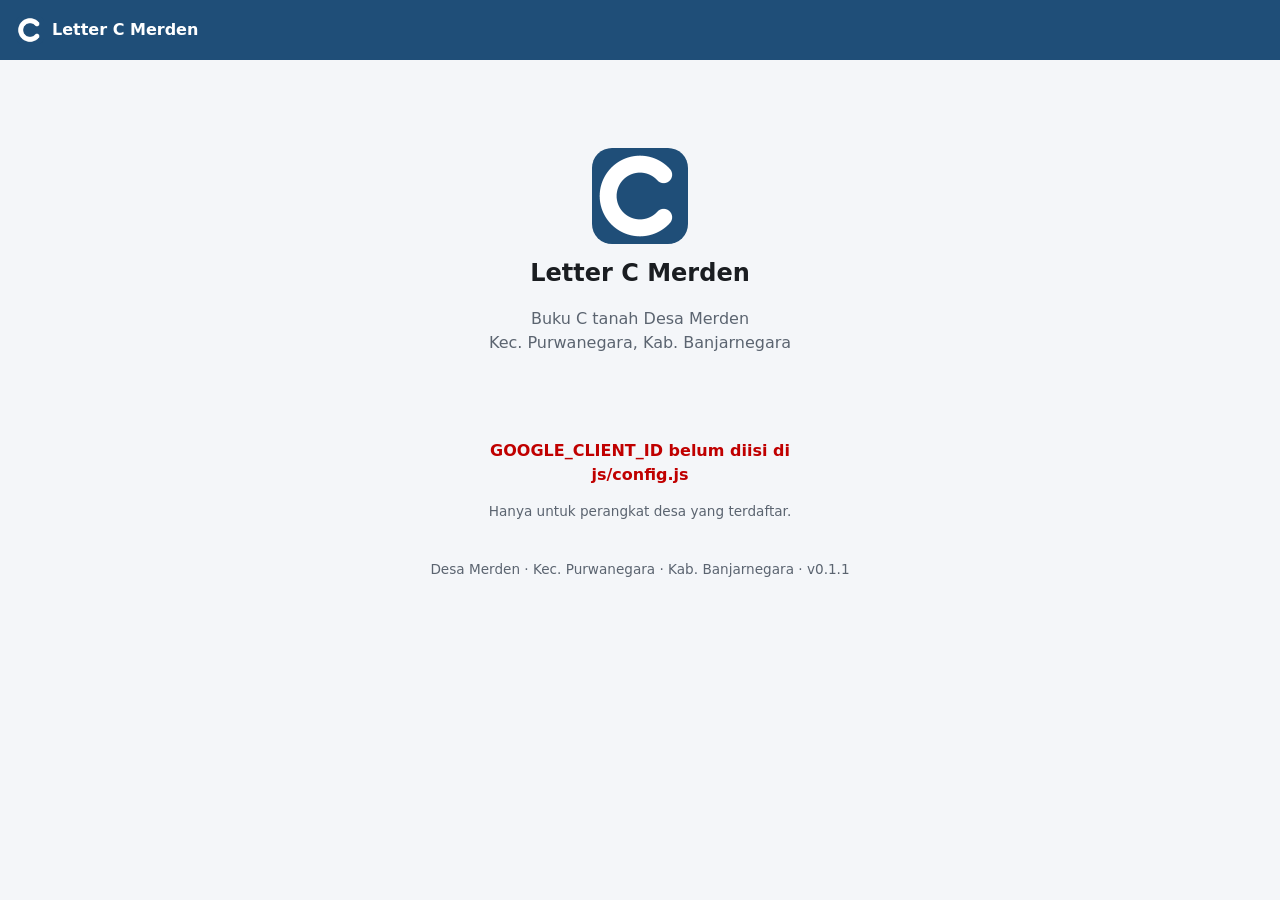
==== docs/index.html @ 0f7bc726 "Tahap 1: fondasi Letter C Merden (API Apps Script + PWA)" ====
<!doctype html>
<html lang="id">
<head>
  <meta charset="utf-8">
  <meta name="viewport" content="width=device-width, initial-scale=1, viewport-fit=cover">
  <title>Letter C Merden</title>
  <meta name="description" content="Pencarian dan perbaikan data buku Letter C Desa Merden">
  <meta name="theme-color" content="#1F4E78">
  <meta name="color-scheme" content="light dark">
  <link rel="manifest" href="manifest.webmanifest">
  <link rel="icon" href="icons/icon-192.png" type="image/png">
  <link rel="apple-touch-icon" href="icons/apple-touch-icon.png">
  <link rel="stylesheet" href="css/app.css">
  <script src="https://accounts.google.com/gsi/client" async defer></script>
</head>
<body class="tanpa-menu">
  <a class="sr-only lompat" href="#app">Langsung ke isi</a>
  <div id="pita-offline" class="pita-offline" hidden role="status">Offline — data terakhir. Simpan dinonaktifkan.</div>
  <div id="banner-update" class="banner-update" hidden role="status">
    Versi baru tersedia <button class="btn btn-tipis">Muat ulang</button>
  </div>

  <header class="atas">
    <a href="#/" class="merek"><img src="icons/icon-192.png" alt="" width="28" height="28"><span>Letter C Merden</span></a>
    <span id="profil-atas" class="profil-atas"></span>
  </header>

  <nav id="nav" class="nav" aria-label="Menu utama"></nav>

  <main id="app" class="isi" tabindex="-1"></main>

  <footer class="kaki redup kecil">Desa Merden · Kec. Purwanegara · Kab. Banjarnegara · <span id="versi"></span></footer>

  <div id="toast" class="toast-wadah" aria-live="polite"></div>
  <div id="modal" class="modal" hidden></div>

  <noscript>Aplikasi ini memerlukan JavaScript.</noscript>
  <script type="module" src="js/app.js"></script>
</body>
</html>
---- docs/css/app.css ----
/* LETTER C MERDEN — gaya dasar. Font sistem, 16px, target sentuh ≥ 44px. */
:root {
  --utama: #1F4E78;
  --utama-teks: #ffffff;
  --aksen: #548235;
  --bahaya: #C00000;
  --peringatan: #B45F06;
  --latar: #f4f6f9;
  --permukaan: #ffffff;
  --teks: #1a1d21;
  --redup: #5b6470;
  --garis: #dde2e8;
  --hover: #eef3f9;
  --kuning: #fff3c4;
  --bayang: 0 1px 2px rgba(0,0,0,.06), 0 1px 3px rgba(0,0,0,.08);
  --radius: 10px;
  --nav-tinggi: 64px;
}
@media (prefers-color-scheme: dark) {
  :root {
    --utama: #6FA3D6;
    --utama-teks: #0d1620;
    --aksen: #8CC36A;
    --bahaya: #FF6B6B;
    --peringatan: #F0A44B;
    --latar: #111418;
    --permukaan: #1b1f25;
    --teks: #e7eaee;
    --redup: #9aa4b0;
    --garis: #2e343c;
    --hover: #232a33;
    --kuning: #4a3d00;
    --bayang: none;
  }
}

* { box-sizing: border-box; }
[hidden] { display: none !important; }
html { -webkit-text-size-adjust: 100%; }
body {
  margin: 0;
  font: 16px/1.5 system-ui, -apple-system, "Segoe UI", Roboto, sans-serif;
  background: var(--latar);
  color: var(--teks);
  min-height: 100vh;
  padding-bottom: calc(var(--nav-tinggi) + env(safe-area-inset-bottom));
}
a { color: var(--utama); }
h1 { font-size: 1.5rem; margin: .25rem 0 .75rem; }
h2 { font-size: 1.1rem; margin: 0 0 .5rem; }
.redup { color: var(--redup); }
.kecil { font-size: .85rem; }
.teks-bahaya { color: var(--bahaya); }
.mono { font-family: ui-monospace, Consolas, monospace; }
.sr-only { position: absolute; width: 1px; height: 1px; overflow: hidden; clip: rect(0 0 0 0); white-space: nowrap; }
.lompat:focus { position: fixed; left: 8px; top: 8px; width: auto; height: auto; clip: auto; z-index: 99; background: var(--permukaan); padding: 8px; }

/* Kepala */
.atas {
  position: sticky; top: 0; z-index: 10;
  display: flex; align-items: center; justify-content: space-between; gap: 8px;
  padding: 8px 16px; padding-top: calc(8px + env(safe-area-inset-top));
  background: #1F4E78; color: #fff;
}
.merek { display: flex; align-items: center; gap: 8px; color: #fff; text-decoration: none; font-weight: 600; min-height: 44px; }
.merek img { border-radius: 6px; }
.profil-atas { font-size: .8rem; opacity: .9; text-align: right; overflow: hidden; text-overflow: ellipsis; white-space: nowrap; max-width: 55%; }

/* Isi */
.isi { max-width: 1100px; margin: 0 auto; padding: 16px; outline: none; }
.kaki { text-align: center; padding: 8px 16px 16px; }

/* Menu bawah (HP) */
.nav {
  position: fixed; left: 0; right: 0; bottom: 0; z-index: 20;
  display: grid; grid-template-columns: repeat(5, 1fr);
  height: calc(var(--nav-tinggi) + env(safe-area-inset-bottom));
  padding-bottom: env(safe-area-inset-bottom);
  background: var(--permukaan); border-top: 1px solid var(--garis);
}
.nav-item {
  display: flex; flex-direction: column; align-items: center; justify-content: center; gap: 2px;
  color: var(--redup); text-decoration: none; font-size: .75rem; min-height: 44px;
}
.nav-item svg { width: 24px; height: 24px; fill: none; stroke: currentColor; stroke-width: 2; stroke-linecap: round; stroke-linejoin: round; }
.nav-item.aktif { color: var(--utama); font-weight: 600; }
body.tanpa-menu .nav, body.tanpa-menu .profil-atas { display: none; }
body.tanpa-menu { padding-bottom: 0; }

/* Laptop: menu samping */
@media (min-width: 900px) {
  body { padding-bottom: 0; padding-left: 200px; }
  body.tanpa-menu { padding-left: 0; }
  .nav {
    top: 0; bottom: 0; right: auto; width: 200px; height: auto;
    display: flex; flex-direction: column; gap: 4px; padding: 72px 8px 8px;
    border-top: 0; border-right: 1px solid var(--garis);
  }
  .nav-item { flex-direction: row; justify-content: flex-start; gap: 12px; padding: 0 12px; border-radius: 8px; font-size: .95rem; }
  .nav-item:hover { background: var(--hover); }
  .nav-item.aktif { background: var(--hover); }
  .atas { z-index: 30; }
}

/* Kartu, tombol */
.kartu {
  display: block; background: var(--permukaan); border: 1px solid var(--garis); border-radius: var(--radius);
  padding: 16px; margin-bottom: 12px; box-shadow: var(--bayang); color: inherit;
}
.kartu-galat { border-color: var(--bahaya); }
.kartu-peringatan { border-left: 4px solid var(--peringatan); }
.btn {
  display: inline-flex; align-items: center; justify-content: center; gap: 6px;
  min-height: 44px; padding: 0 16px; border-radius: 8px; border: 1px solid var(--garis);
  background: var(--permukaan); color: var(--teks); font: inherit; cursor: pointer; text-decoration: none;
}
.btn:hover { background: var(--hover); }
.btn:disabled { opacity: .5; cursor: not-allowed; }
.btn-utama { background: #1F4E78; border-color: #1F4E78; color: #fff; }
.btn-utama:hover { background: #183d5e; }
.btn-bahaya { color: var(--bahaya); border-color: var(--bahaya); }
.btn-tipis { min-height: 36px; padding: 0 12px; }
.btn-ikon { min-width: 44px; min-height: 44px; border: 0; background: none; color: inherit; font-size: 1.2rem; cursor: pointer; }
body.offline [data-simpan] { pointer-events: none; opacity: .5; }

/* Lencana */
.lencana { display: inline-block; padding: 1px 8px; border-radius: 999px; font-size: .75rem; font-weight: 600; vertical-align: middle; margin-right: 4px; }
.lencana-hijau { background: color-mix(in srgb, var(--aksen) 18%, transparent); color: var(--aksen); }
.lencana-abu { background: color-mix(in srgb, var(--redup) 18%, transparent); color: var(--redup); }
.lencana-peringatan { background: color-mix(in srgb, var(--peringatan) 18%, transparent); color: var(--peringatan); }
.lencana-merah { background: color-mix(in srgb, var(--bahaya) 16%, transparent); color: var(--bahaya); }

/* Cari */
.cari-besar { display: flex; gap: 8px; margin-bottom: 12px; }
.cari-besar input {
  flex: 1; min-width: 0; min-height: 52px; padding: 0 16px; font: inherit; font-size: 1.1rem;
  border: 2px solid var(--garis); border-radius: 12px; background: var(--permukaan); color: var(--teks);
}
.cari-besar input:focus { outline: none; border-color: var(--utama); }
.filter { display: flex; gap: 8px; overflow-x: auto; padding-bottom: 8px; margin-bottom: 8px; }
.filter select, .chip {
  min-height: 40px; padding: 0 12px; border-radius: 999px; border: 1px solid var(--garis);
  background: var(--permukaan); color: var(--teks); font: inherit; font-size: .9rem; flex: none;
}
.chip { display: inline-flex; align-items: center; gap: 6px; cursor: pointer; }
.daftar-kartu { list-style: none; margin: 0; padding: 0; }
.hasil { text-decoration: none; }
.hasil:hover { background: var(--hover); }
.hasil-atas { display: flex; align-items: center; gap: 8px; flex-wrap: wrap; }
.nomor-c { font-weight: 700; color: var(--utama); font-size: 1.05rem; margin-right: auto; }
.hasil-nama { font-weight: 600; margin: 2px 0; }
.tabel-hasil { display: none; }
.tabel-hasil tbody tr { cursor: pointer; }
.tabel-hasil tbody tr:hover { background: var(--hover); }
@media (min-width: 900px) {
  .daftar-kartu { display: none; }
  .tabel-hasil { display: table; }
}
.paging { display: flex; align-items: center; justify-content: space-between; gap: 8px; margin: 12px 0; }

/* Tabel */
.gulir-x { overflow-x: auto; -webkit-overflow-scrolling: touch; }
.tabel { width: 100%; border-collapse: collapse; background: var(--permukaan); font-size: .92rem; }
.tabel th, .tabel td { padding: 8px 10px; border-bottom: 1px solid var(--garis); text-align: left; vertical-align: top; }
.tabel th { font-size: .8rem; color: var(--redup); font-weight: 600; white-space: nowrap; }
.angka { text-align: right !important; white-space: nowrap; font-variant-numeric: tabular-nums; }
.baris-aktif td { font-weight: 600; }
.baris-nonaktif td { color: var(--redup); }

/* Detail */
.kepala-halaman { display: flex; align-items: center; gap: 8px; flex-wrap: wrap; margin-bottom: 8px; }
.kepala-halaman h1 { margin: 0 4px 0 0; }
.grid-pemilik { display: grid; gap: 12px; }
.grid-pemilik .kartu { margin-bottom: 0; }
.grid-pemilik { margin-bottom: 12px; }
@media (min-width: 700px) { .grid-pemilik.dobel { grid-template-columns: repeat(auto-fit, minmax(280px, 1fr)); } }
.nama-pemilik { font-size: 1.2rem; }
.dl { display: grid; grid-template-columns: max-content 1fr; gap: 4px 12px; margin: 8px 0 12px; }
.dl dt { color: var(--redup); font-size: .9rem; }
.dl dd { margin: 0; }
.ringkas { display: grid; grid-template-columns: repeat(2, 1fr); gap: 12px; }
.ringkas div { display: flex; flex-direction: column; }
.ringkas strong { font-size: 1.2rem; font-variant-numeric: tabular-nums; }
@media (min-width: 700px) { .ringkas { grid-template-columns: repeat(4, 1fr); } }
.daftar-mutasi, .daftar-koreksi { list-style: none; margin: 0; padding: 0; }
.daftar-mutasi li, .daftar-koreksi li { padding: 8px 0; border-bottom: 1px solid var(--garis); }
.daftar-mutasi li:last-child, .daftar-koreksi li:last-child { border-bottom: 0; }

/* Beranda */
.grid-pintas { display: grid; gap: 12px; grid-template-columns: 1fr; margin: 16px 0; }
@media (min-width: 600px) { .grid-pintas { grid-template-columns: repeat(3, 1fr); } }
.pintas { text-decoration: none; display: flex; flex-direction: column; gap: 4px; }
.pintas:hover { background: var(--hover); }

/* Login */
.login { max-width: 360px; margin: 8vh auto 0; text-align: center; }
.login-logo { border-radius: 20px; }
.tombol-google { display: flex; justify-content: center; min-height: 48px; margin: 24px 0 12px; }
.pesan-login { min-height: 1.5em; margin-bottom: 12px; }
.pesan-login.galat { color: var(--bahaya); font-weight: 600; }
.pesan-login.sukses { color: var(--aksen); }

/* Pita & banner */
.pita-offline { background: var(--kuning); color: var(--teks); text-align: center; padding: 6px 16px; font-size: .9rem; font-weight: 600; }
.banner-update {
  position: fixed; left: 16px; right: 16px; bottom: calc(var(--nav-tinggi) + 12px + env(safe-area-inset-bottom)); z-index: 40;
  display: flex; align-items: center; justify-content: space-between; gap: 12px;
  background: #1F4E78; color: #fff; padding: 8px 8px 8px 16px; border-radius: 10px; box-shadow: 0 4px 16px rgba(0,0,0,.25);
}
@media (min-width: 900px) { .banner-update { left: auto; width: 360px; bottom: 16px; } }

/* Memuat */
.memuat { display: flex; align-items: center; gap: 10px; padding: 24px 0; color: var(--redup); }
.pemutar { width: 20px; height: 20px; border: 3px solid var(--garis); border-top-color: var(--utama); border-radius: 50%; animation: putar .8s linear infinite; }
@keyframes putar { to { transform: rotate(360deg); } }

/* Toast */
.toast-wadah { position: fixed; left: 50%; transform: translateX(-50%); bottom: calc(var(--nav-tinggi) + 16px); z-index: 60; display: flex; flex-direction: column; gap: 8px; width: min(92vw, 420px); }
.toast { background: #222; color: #fff; padding: 12px 16px; border-radius: 8px; box-shadow: 0 4px 16px rgba(0,0,0,.25); }
.toast-galat { background: #C00000; }
.toast-sukses { background: #548235; }

/* Modal */
.modal { position: fixed; inset: 0; z-index: 50; display: flex; align-items: center; justify-content: center; }
.modal[hidden] { display: none; }
.modal-latar { position: absolute; inset: 0; background: rgba(0,0,0,.5); }
.modal-kotak { position: relative; background: var(--permukaan); border-radius: 12px; width: min(94vw, 520px); max-height: 90vh; display: flex; flex-direction: column; }
.modal-lebar { width: min(98vw, 1000px); height: 90vh; }
.modal-kepala { display: flex; align-items: center; justify-content: space-between; padding: 4px 4px 4px 16px; border-bottom: 1px solid var(--garis); }
.modal-kepala h2 { margin: 0; font-size: 1rem; }
.modal-isi { padding: 12px; overflow: auto; flex: 1; display: flex; flex-direction: column; }
.zoom-wadah { flex: 1; overflow: auto; touch-action: pan-x pan-y; background: #000; border-radius: 6px; }
.zoom-wadah img { width: 100%; display: block; }
.zoom-tombol { display: flex; justify-content: center; gap: 8px; padding-top: 8px; }
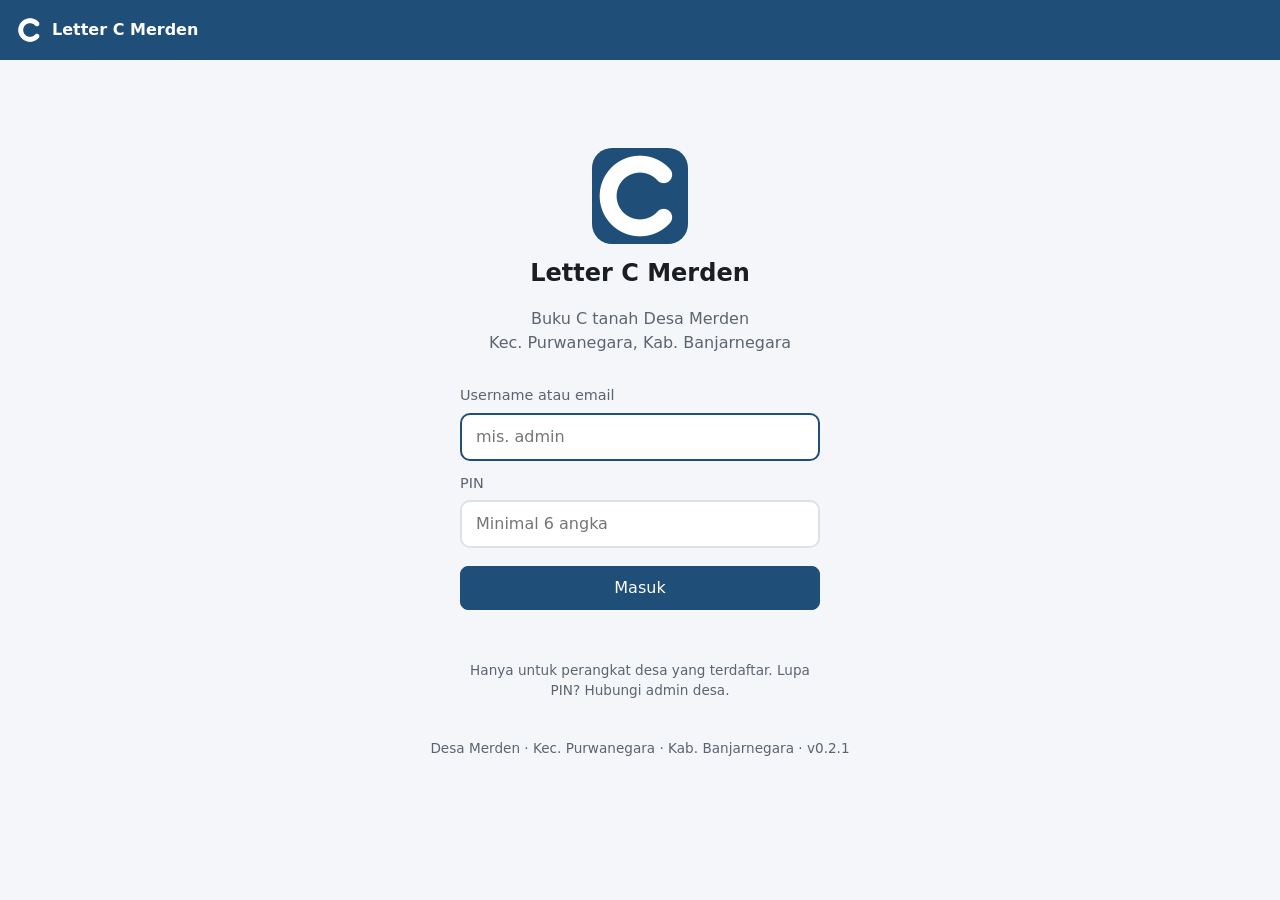
==== commit 047deb37: "Perbarui Letter C Merden" ====
--- a/docs/index.html
+++ b/docs/index.html
@@ -11,7 +11,6 @@
   <link rel="icon" href="icons/icon-192.png" type="image/png">
   <link rel="apple-touch-icon" href="icons/apple-touch-icon.png">
   <link rel="stylesheet" href="css/app.css">
-  <script src="https://accounts.google.com/gsi/client" async defer></script>
 </head>
 <body class="tanpa-menu">
   <a class="sr-only lompat" href="#app">Langsung ke isi</a>
--- a/docs/css/app.css
+++ b/docs/css/app.css
@@ -195,7 +195,11 @@
 /* Login */
 .login { max-width: 360px; margin: 8vh auto 0; text-align: center; }
 .login-logo { border-radius: 20px; }
-.tombol-google { display: flex; justify-content: center; min-height: 48px; margin: 24px 0 12px; }
+.form-login { display: flex; flex-direction: column; gap: 6px; text-align: left; margin: 24px 0 12px; }
+.form-login label { font-size: .9rem; color: var(--redup); margin-top: 6px; }
+.form-login input { min-height: 48px; padding: 0 14px; font: inherit; border: 2px solid var(--garis); border-radius: 10px; background: var(--permukaan); color: var(--teks); }
+.form-login input:focus { outline: none; border-color: var(--utama); }
+.form-login .btn { margin-top: 12px; }
 .pesan-login { min-height: 1.5em; margin-bottom: 12px; }
 .pesan-login.galat { color: var(--bahaya); font-weight: 600; }
 .pesan-login.sukses { color: var(--aksen); }
